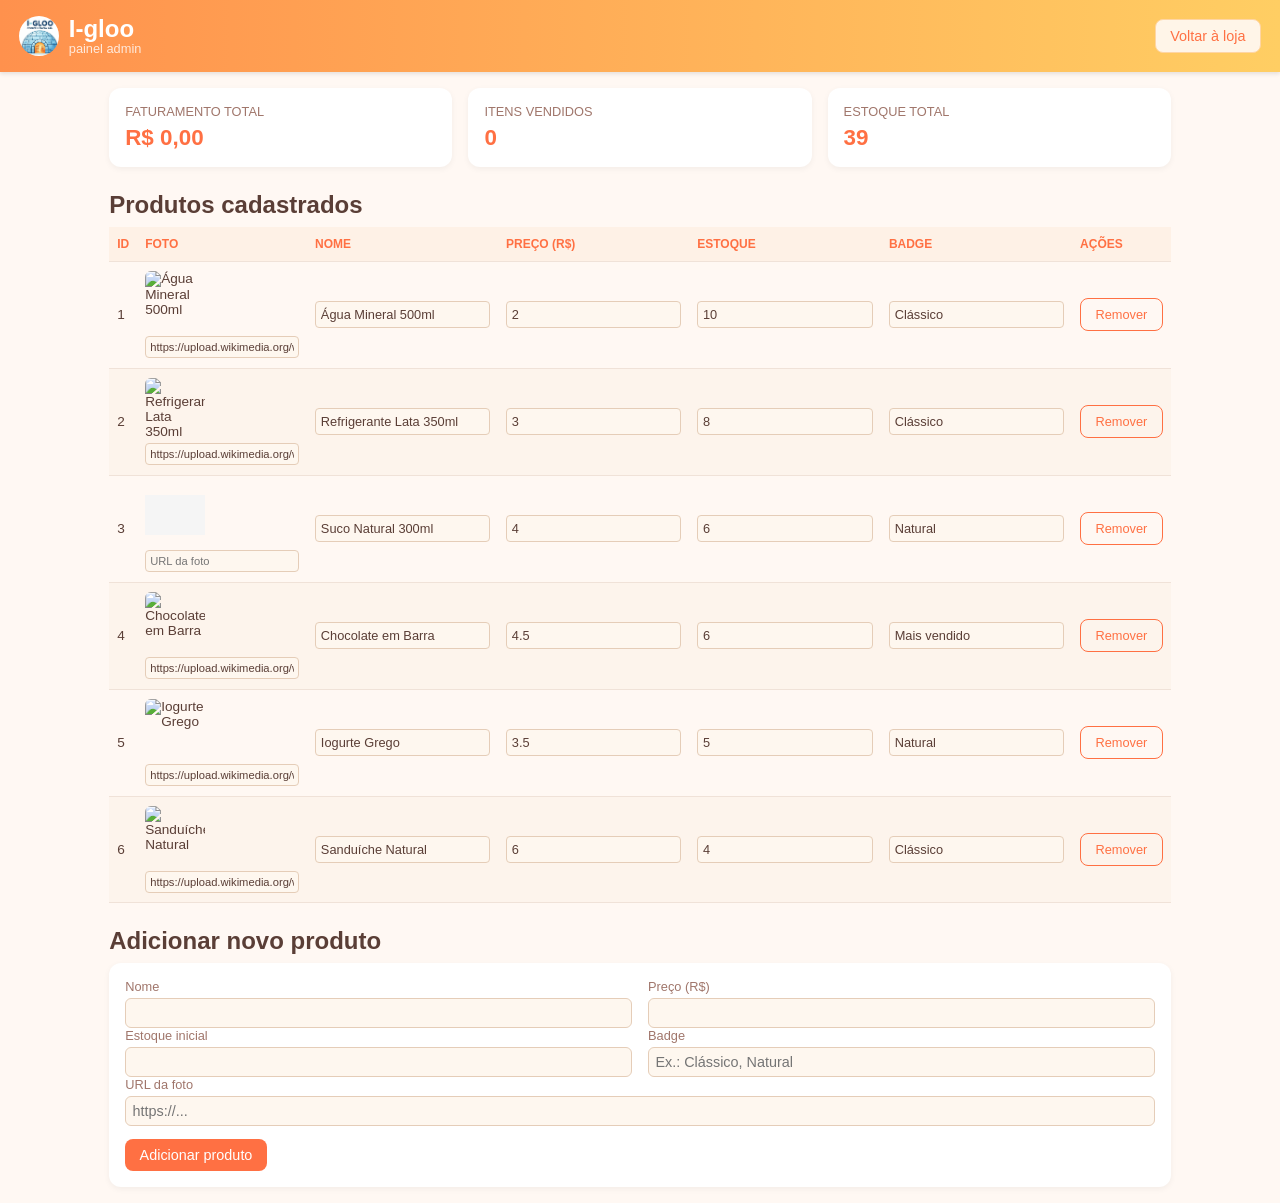
==== admin.html @ f958bf2a "Publicação inicial do site" ====
<!DOCTYPE html>
<html lang="pt-BR">
<head>
  <meta charset="UTF-8">
  <meta name="viewport" content="width=device-width, initial-scale=1.0">
  <title>Painel administrativo – I‑gloo</title>
  <!--
    Painel administrativo para gerenciar produtos e acompanhar métricas
    da loja na geladeira. Aqui é possível ajustar preços e estoque,
    alterar categorias, definir imagens via link e adicionar novos
    produtos. As estatísticas de faturamento, itens vendidos e
    estoque total são exibidas apenas neste painel para não poluir
    a experiência de compra do usuário final.
  -->
  <link rel="stylesheet" href="style.css">
</head>
<body>
  <header class="header">
    <div class="brand">
      <!-- Usa o logotipo fornecido também no painel admin -->
      <img src="logo.png" alt="Logo I‑gloo" class="brand-logo">
      <div class="brand-text">
        <h1 class="brand-name">I‑gloo</h1>
        <p class="brand-tagline">painel admin</p>
      </div>
    </div>
    <nav class="actions">
      <a class="btn btn-soft" href="index.html">Voltar à loja</a>
    </nav>
  </header>
  <main class="container">
    <section class="admin-stats" style="margin-bottom:1.5rem">
      <div class="stat-card">
        <div class="label">Faturamento total</div>
        <div id="admin-revenue" class="value">R$ 0,00</div>
      </div>
      <div class="stat-card">
        <div class="label">Itens vendidos</div>
        <div id="admin-sold" class="value">0</div>
      </div>
      <div class="stat-card">
        <div class="label">Estoque total</div>
        <div id="admin-stock" class="value">0</div>
      </div>
    </section>

    <section>
      <h2 style="margin-bottom:0.5rem">Produtos cadastrados</h2>
      <div class="admin-table-wrapper">
        <table class="admin-table" id="admin-table">
          <thead>
            <tr>
              <th>ID</th>
              <th>Foto</th>
              <th>Nome</th>
              <th>Preço (R$)</th>
              <th>Estoque</th>
              <th>Badge</th>
              <th>Ações</th>
            </tr>
          </thead>
          <tbody id="admin-table-body">
            <!-- Linhas geradas via JS -->
          </tbody>
        </table>
      </div>
    </section>

    <section style="margin-top:1.5rem">
      <h2 style="margin-bottom:0.5rem">Adicionar novo produto</h2>
      <form id="add-product-form" class="admin-form">
        <div class="form-row">
          <div class="form-group">
            <label for="new-name">Nome</label>
            <input type="text" id="new-name" required>
          </div>
          <div class="form-group">
            <label for="new-price">Preço (R$)</label>
            <input type="number" id="new-price" step="0.01" min="0" required>
          </div>
        </div>
        <div class="form-row">
          <div class="form-group">
            <label for="new-stock">Estoque inicial</label>
            <input type="number" id="new-stock" min="0" required>
          </div>
          <div class="form-group">
            <label for="new-badge">Badge</label>
            <input type="text" id="new-badge" placeholder="Ex.: Clássico, Natural">
          </div>
        </div>
        <div class="form-group">
          <label for="new-image">URL da foto</label>
          <input type="url" id="new-image" placeholder="https://...">
        </div>
        <button type="submit" class="btn btn-primary" style="margin-top:0.8rem">Adicionar produto</button>
      </form>
    </section>
  </main>
  <script src="app.js"></script>
</body>
</html>
---- style.css ----
/*
 * Estilos para a I‑gloo – Loja na geladeira.
 *
 * A identidade visual utiliza uma paleta quente com gradiente no cabeçalho,
 * cartões arredondados e uma tipografia amigável. O objetivo é evocar
 * aconchego e diversão, afastando a aparência de software corporativo.
 */

/* Variáveis de cores */
:root {
  --gradient-start: #ff914d; /* início do gradiente laranja */
  --gradient-end: #ffce63;   /* fim do gradiente amarelo */
  --background: #fff8f3;     /* fundo bege muito claro */
  --card-bg: #ffffff;        /* cor de fundo dos cartões */
  --card-alt-bg: #fef1e6;    /* cor alternada para cartões pequenos */
  --text-color: #5a3e36;     /* marrom escuro para textos */
  --muted-color: #a0766b;    /* marrom claro para textos secundários */
  --primary: #ff7043;        /* coral para botões e destaques */
  --primary-hover: #f45a2e;  /* coral mais escuro para hover */
  --soft-btn-bg: #fff5e8;    /* fundo suave para botões "soft" */
  --soft-btn-border: #ffd5a3;/* borda para botões soft */
}

/* Reset básico */
* {
  margin: 0;
  padding: 0;
  box-sizing: border-box;
}

body {
  font-family: -apple-system, BlinkMacSystemFont, 'Segoe UI', Roboto, 'Helvetica Neue', sans-serif;
  background-color: var(--background);
  color: var(--text-color);
  min-height: 100vh;
  display: flex;
  flex-direction: column;
}

/* Cabeçalho */
.header {
  background: linear-gradient(90deg, var(--gradient-start), var(--gradient-end));
  color: #fff;
  padding: 1rem 1.2rem;
  display: flex;
  justify-content: space-between;
  align-items: center;
  box-shadow: 0 2px 4px rgba(0, 0, 0, 0.1);
}

.brand {
  display: flex;
  align-items: center;
  gap: 0.6rem;
}

.brand-icon {
  font-size: 2rem;
  line-height: 1;
  width: 2.5rem;
  height: 2.5rem;
  display: flex;
  align-items: center;
  justify-content: center;
  border-radius: 50%;
  background-color: rgba(255, 255, 255, 0.25);
}

/* Logotipo personalizado: substitui o emoji */
.brand-logo {
  width: 2.5rem;
  height: 2.5rem;
  object-fit: cover;
  border-radius: 50%;
}

.brand-text .brand-name {
  font-size: 1.5rem;
  font-weight: bold;
  line-height: 1;
}

.brand-text .brand-tagline {
  font-size: 0.8rem;
  opacity: 0.8;
}

.actions {
  display: flex;
  gap: 0.6rem;
  align-items: center;
}

/* Espaço para contador do carrinho no botão */
#cart-button span {
  margin-left: 0.35rem;
  font-weight: bold;
}

/* Botões */
.btn {
  display: inline-flex;
  align-items: center;
  justify-content: center;
  padding: 0.5rem 0.9rem;
  font-size: 0.9rem;
  border-radius: 8px;
  border: none;
  text-decoration: none;
  cursor: pointer;
  transition: background 0.2s ease, color 0.2s ease;
  user-select: none;
}

.btn-primary {
  background-color: var(--primary);
  color: #fff;
}
.btn-primary:hover {
  background-color: var(--primary-hover);
}

.btn-soft {
  background-color: var(--soft-btn-bg);
  color: var(--primary);
  border: 1px solid var(--soft-btn-border);
}
.btn-soft:hover {
  background-color: #ffe7ca;
}

.btn-ghost {
  background: transparent;
  color: var(--primary);
  border: 1px solid var(--primary);
}
.btn-ghost:hover {
  background-color: rgba(255, 112, 67, 0.1);
}

.btn-icon {
  background: none;
  border: none;
  color: var(--text-color);
  font-size: 1.2rem;
  cursor: pointer;
  padding: 0.2rem;
}
.btn-icon:hover {
  color: var(--primary);
}

/* Conteúdo principal */
.container {
  flex: 1;
  width: 100%;
  max-width: 1100px;
  margin: 0 auto;
  padding: 1rem 1.2rem;
}

/* Hero */
.hero {
  display: flex;
  flex-wrap: wrap;
  gap: 1rem;
  margin-bottom: 1.5rem;
}

.hero-card {
  flex: 1 1 280px;
  background-color: var(--card-bg);
  border-radius: 16px;
  padding: 1.2rem;
  box-shadow: 0 2px 6px rgba(0, 0, 0, 0.08);
}

.hero-title {
  font-size: 1.6rem;
  margin-bottom: 0.5rem;
}
.hero-text {
  font-size: 0.9rem;
  color: var(--muted-color);
}

.hero-illustration {
  flex: 1 1 200px;
  display: flex;
  align-items: center;
  justify-content: center;
  background-color: var(--card-alt-bg);
  border-radius: 16px;
  padding: 1.2rem;
  box-shadow: 0 2px 6px rgba(0, 0, 0, 0.05);
}

.emoji-stack {
  font-size: 2.4rem;
}

/* Layout principal: produtos e carrinho */
.layout {
  display: flex;
  flex-wrap: wrap;
  gap: 1.5rem;
}

.product-section {
  flex: 3 1 600px;
  min-width: 300px;
}

.section-header {
  margin-bottom: 0.8rem;
}
.section-header h3 {
  font-size: 1.4rem;
  margin-bottom: 0.2rem;
}
.section-header .section-subtitle {
  font-size: 0.85rem;
  color: var(--muted-color);
}

.product-grid {
  display: grid;
  grid-template-columns: repeat(auto-fill, minmax(200px, 1fr));
  gap: 1rem;
}

.product-card {
  background-color: var(--card-bg);
  border-radius: 12px;
  padding: 1rem;
  display: flex;
  flex-direction: column;
  justify-content: space-between;
  box-shadow: 0 2px 6px rgba(0, 0, 0, 0.06);
  position: relative;
}

.product-badge {
  position: absolute;
  top: 0.5rem;
  left: 0.5rem;
  background-color: var(--card-alt-bg);
  color: var(--primary);
  font-size: 0.65rem;
  padding: 0.15rem 0.4rem;
  border-radius: 6px;
  text-transform: uppercase;
}

.product-card img {
  width: 100%;
  height: 120px;
  object-fit: contain;
  margin-bottom: 0.5rem;
}

.product-card h4 {
  font-size: 1rem;
  margin-bottom: 0.3rem;
}

.product-card .price {
  font-weight: bold;
  margin-bottom: 0.8rem;
}

.product-card button {
  align-self: stretch;
  margin-top: auto;
}

/* Botão desabilitado com aparência cinza para indicar falta de estoque */
.product-card button:disabled {
  background-color: #d4d4d4;
  color: #888;
  cursor: not-allowed;
}

/* Carrinho lateral */
.cart-card {
  flex: 1 1 300px;
  max-width: 360px;
  background-color: var(--card-bg);
  border-radius: 12px;
  padding: 1rem;
  box-shadow: 0 2px 6px rgba(0, 0, 0, 0.05);
  position: relative;
}

.cart-card.hidden {
  display: none;
}

.cart-header {
  display: flex;
  justify-content: space-between;
  align-items: center;
  margin-bottom: 0.8rem;
}

.cart-header h3 {
  font-size: 1.3rem;
}
.cart-header .tag {
  background-color: var(--card-alt-bg);
  color: var(--primary);
  font-size: 0.7rem;
  padding: 0.2rem 0.5rem;
  border-radius: 6px;
  text-transform: uppercase;
}

.cart-list {
  max-height: 300px;
  overflow-y: auto;
  margin-bottom: 1rem;
}

.cart-item {
  display: flex;
  justify-content: space-between;
  align-items: center;
  padding: 0.4rem 0;
  border-bottom: 1px solid #f0e2d8;
}

.cart-item:last-child {
  border-bottom: none;
}

.cart-item .name {
  flex: 1;
  font-size: 0.9rem;
  margin-right: 0.4rem;
}

.quantity-controls {
  display: flex;
  align-items: center;
  gap: 0.4rem;
}

.quantity-controls button {
  width: 24px;
  height: 24px;
  font-size: 1rem;
  border-radius: 50%;
  border: none;
  background-color: var(--card-alt-bg);
  color: var(--primary);
  cursor: pointer;
}

.quantity-controls button:hover {
  background-color: var(--primary);
  color: #fff;
}

.cart-summary {
  border-top: 1px solid #f0e2d8;
  padding-top: 0.8rem;
}

.summary-row {
  display: flex;
  justify-content: space-between;
  margin-bottom: 0.4rem;
  font-size: 0.9rem;
}

.summary-row.total-row {
  font-weight: bold;
}

/* Sobreposição de pagamento */
.overlay {
  position: fixed;
  top: 0;
  left: 0;
  width: 100%;
  height: 100%;
  background-color: rgba(0, 0, 0, 0.4);
  display: flex;
  align-items: center;
  justify-content: center;
  z-index: 200;
}

.overlay.hidden {
  display: none;
}

.payment-box {
  background-color: var(--card-bg);
  border-radius: 16px;
  padding: 1.5rem;
  width: 90%;
  max-width: 420px;
  box-shadow: 0 4px 12px rgba(0, 0, 0, 0.2);
}

.payment-box h3 {
  margin-bottom: 0.6rem;
  font-size: 1.4rem;
}

.checkout-list {
  max-height: 300px;
  overflow-y: auto;
  margin-bottom: 1rem;
}

.checkout-item {
  display: flex;
  justify-content: space-between;
  margin-bottom: 0.5rem;
  font-size: 0.9rem;
}

.qr-code {
  background-color: var(--card-alt-bg);
  height: 180px;
  display: flex;
  align-items: center;
  justify-content: center;
  margin-top: 0.8rem;
  border-radius: 12px;
  color: var(--muted-color);
  font-size: 1.2rem;
}

.modal-actions {
  margin-top: 1rem;
  display: flex;
  gap: 0.6rem;
  justify-content: center;
}

/* Utilidade: esconder elementos */
.hidden {
  display: none !important;
}

/* Responsividade */
@media (max-width: 768px) {
  .layout {
    flex-direction: column;
  }
  .cart-card {
    max-width: none;
  }
}

/* ====================
 * Estilos do painel admin
 * ==================== */

/* Cartões de estatísticas no admin */
.admin-stats {
  display: flex;
  flex-wrap: wrap;
  gap: 1rem;
}

.stat-card {
  flex: 1 1 200px;
  background-color: var(--card-bg);
  border-radius: 12px;
  padding: 1rem;
  box-shadow: 0 2px 6px rgba(0, 0, 0, 0.05);
}

.stat-card .label {
  font-size: 0.8rem;
  color: var(--muted-color);
  margin-bottom: 0.4rem;
  text-transform: uppercase;
}

.stat-card .value {
  font-size: 1.4rem;
  font-weight: bold;
  color: var(--primary);
}

/* Tabela de produtos */
.admin-table-wrapper {
  overflow-x: auto;
}

.admin-table {
  width: 100%;
  border-collapse: collapse;
  font-size: 0.85rem;
}

.admin-table th,
.admin-table td {
  padding: 0.6rem 0.5rem;
  border-bottom: 1px solid #f0e2d8;
  text-align: left;
}

.admin-table th {
  background-color: var(--card-alt-bg);
  color: var(--primary);
  font-weight: 600;
  text-transform: uppercase;
  font-size: 0.75rem;
}

.admin-table tr:nth-child(even) td {
  background-color: #fdf4ec;
}

.admin-table img {
  width: 60px;
  height: 60px;
  object-fit: contain;
  border-radius: 6px;
}

.admin-table input[type="text"],
.admin-table input[type="number"],
.admin-table input[type="url"] {
  width: 100%;
  padding: 0.3rem;
  border-radius: 4px;
  border: 1px solid #e5cdb8;
  background-color: #fef7ef;
  color: var(--text-color);
  font-size: 0.8rem;
}

.admin-table button {
  font-size: 0.8rem;
}

/* Formulário de adição */
.admin-form {
  background-color: var(--card-bg);
  padding: 1rem;
  border-radius: 12px;
  box-shadow: 0 2px 6px rgba(0,0,0,0.05);
  max-width: 100%;
}

.admin-form .form-row {
  display: flex;
  flex-wrap: wrap;
  gap: 1rem;
}

.admin-form .form-group {
  flex: 1 1 200px;
  display: flex;
  flex-direction: column;
}

.admin-form label {
  font-size: 0.8rem;
  margin-bottom: 0.2rem;
  color: var(--muted-color);
}

.admin-form input {
  padding: 0.4rem;
  border: 1px solid #e5cdb8;
  border-radius: 6px;
  font-size: 0.9rem;
  background-color: #fef7ef;
  color: var(--text-color);
}

.admin-form input:focus {
  outline: 2px solid var(--primary);
}
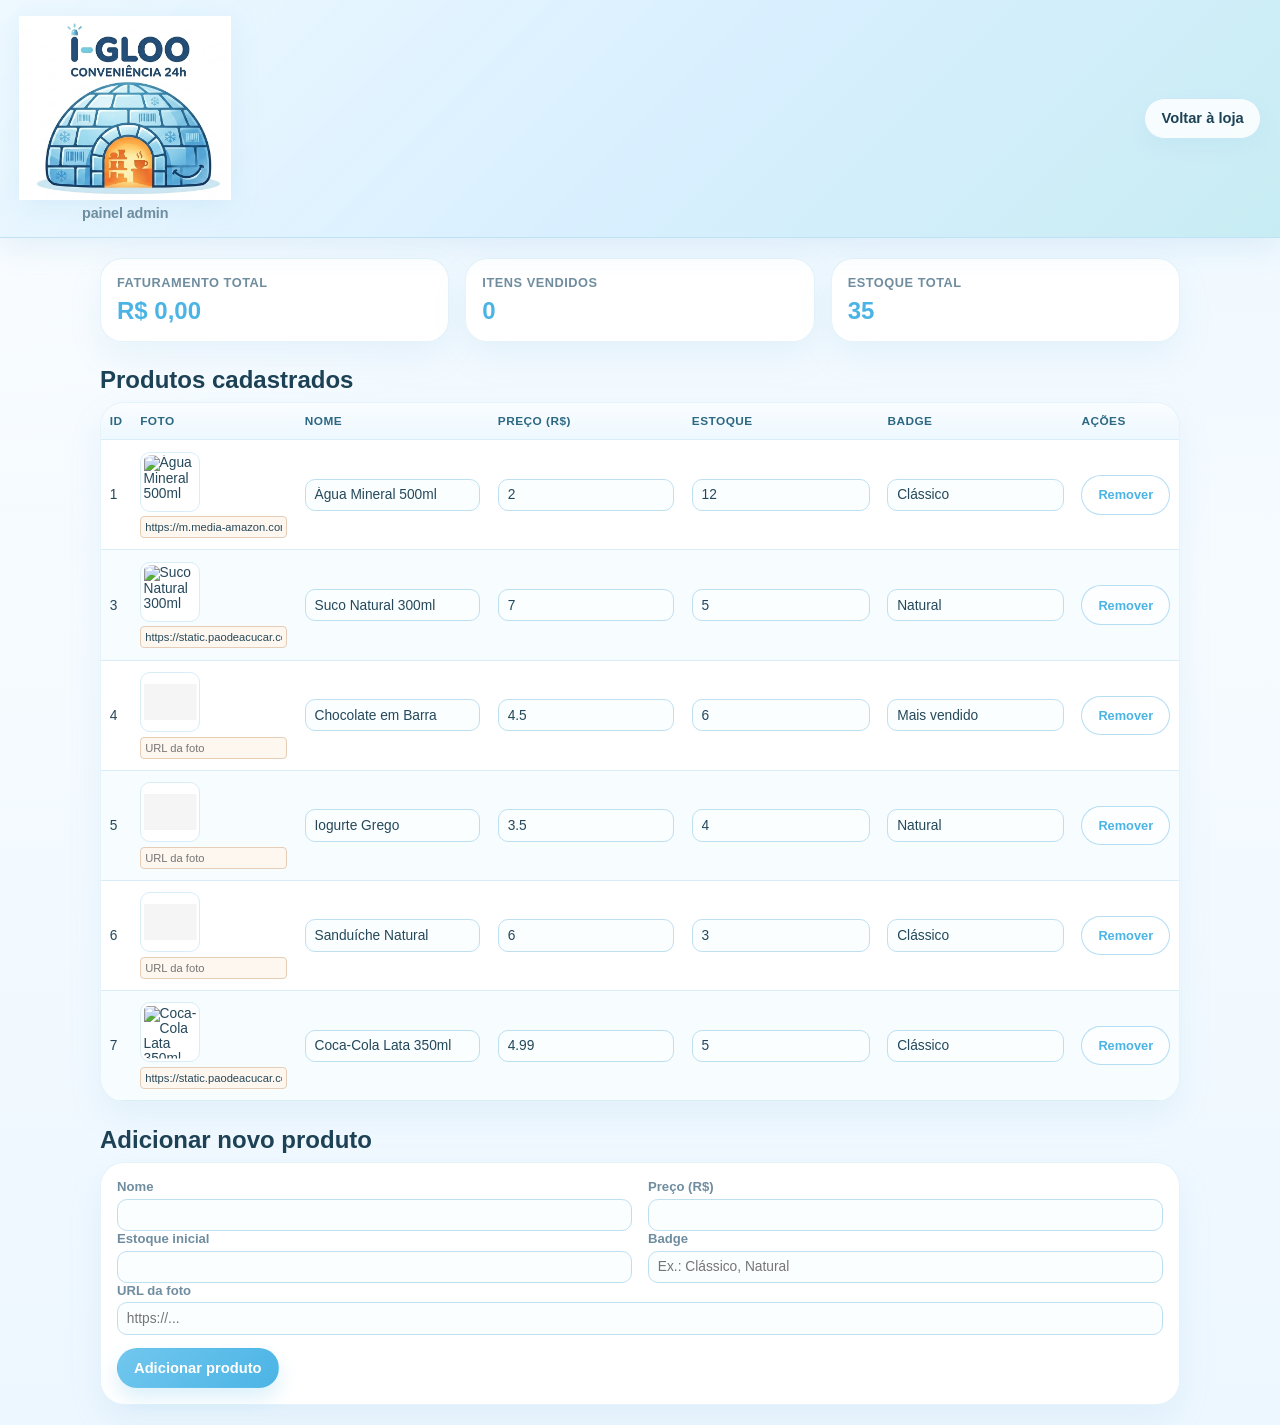
==== commit 07a2f63d: "Atualiza identidade visual da loja" ====
--- a/admin.html
+++ b/admin.html
@@ -16,13 +16,9 @@
 </head>
 <body>
   <header class="header">
-    <div class="brand">
-      <!-- Usa o logotipo fornecido também no painel admin -->
+    <div class="brand brand-admin">
       <img src="logo.png" alt="Logo I‑gloo" class="brand-logo">
-      <div class="brand-text">
-        <h1 class="brand-name">I‑gloo</h1>
-        <p class="brand-tagline">painel admin</p>
-      </div>
+      <p class="brand-tagline">painel admin</p>
     </div>
     <nav class="actions">
       <a class="btn btn-soft" href="index.html">Voltar à loja</a>
--- a/style.css
+++ b/style.css
@@ -1,209 +1,266 @@
 /*
  * Estilos para a I‑gloo – Loja na geladeira.
  *
- * A identidade visual utiliza uma paleta quente com gradiente no cabeçalho,
- * cartões arredondados e uma tipografia amigável. O objetivo é evocar
- * aconchego e diversão, afastando a aparência de software corporativo.
+ * Nova identidade visual em tons frios pastel, com foco em frescor,
+ * leveza e melhor valorização do logotipo.
  */
 
-/* Variáveis de cores */
 :root {
-  --gradient-start: #ff914d; /* início do gradiente laranja */
-  --gradient-end: #ffce63;   /* fim do gradiente amarelo */
-  --background: #fff8f3;     /* fundo bege muito claro */
-  --card-bg: #ffffff;        /* cor de fundo dos cartões */
-  --card-alt-bg: #fef1e6;    /* cor alternada para cartões pequenos */
-  --text-color: #5a3e36;     /* marrom escuro para textos */
-  --muted-color: #a0766b;    /* marrom claro para textos secundários */
-  --primary: #ff7043;        /* coral para botões e destaques */
-  --primary-hover: #f45a2e;  /* coral mais escuro para hover */
-  --soft-btn-bg: #fff5e8;    /* fundo suave para botões "soft" */
-  --soft-btn-border: #ffd5a3;/* borda para botões soft */
-}
-
-/* Reset básico */
+  --gradient-start: #edf8ff;
+  --gradient-mid: #d8efff;
+  --gradient-end: #c7ecf3;
+
+  --background: #f6fbff;
+  --background-strong: #edf7ff;
+  --card-bg: #ffffff;
+  --card-bg-strong: #ffffff;
+  --card-alt-bg: #f6fbff;
+  --card-soft: #ffffff;
+
+  --text-color: #24485a;
+  --heading-color: #1d4255;
+  --muted-color: #6f8d9f;
+
+  --primary: #71c7ee;
+  --primary-strong: #4bb4e5;
+  --primary-hover: #3aa7dc;
+  --primary-soft: #e5f6ff;
+  --accent: #bdeef2;
+  --accent-strong: #8fdce9;
+
+  --soft-btn-bg: rgba(255, 255, 255, 0.84);
+  --soft-btn-border: #c9e8f6;
+  --border: #d7edf8;
+  --border-strong: #bddff0;
+
+  --shadow-soft: 0 10px 30px rgba(102, 170, 210, 0.10);
+  --shadow-card: 0 14px 34px rgba(96, 165, 208, 0.10);
+  --shadow-header: 0 10px 28px rgba(96, 165, 208, 0.14);
+  --shadow-logo: 0 8px 18px rgba(90, 175, 216, 0.16);
+  --shadow-button: 0 10px 20px rgba(75, 180, 229, 0.20);
+
+  --radius-sm: 10px;
+  --radius-md: 16px;
+  --radius-lg: 24px;
+  --radius-xl: 30px;
+}
+
 * {
   margin: 0;
   padding: 0;
   box-sizing: border-box;
 }
 
+html {
+  scroll-behavior: smooth;
+}
+
 body {
   font-family: -apple-system, BlinkMacSystemFont, 'Segoe UI', Roboto, 'Helvetica Neue', sans-serif;
-  background-color: var(--background);
+  background:
+    radial-gradient(circle at top left, rgba(255,255,255,0.95) 0%, rgba(255,255,255,0) 30%),
+    linear-gradient(180deg, var(--gradient-start) 0%, var(--background) 42%, var(--background-strong) 100%);
   color: var(--text-color);
   min-height: 100vh;
   display: flex;
   flex-direction: column;
 }
 
-/* Cabeçalho */
 .header {
-  background: linear-gradient(90deg, var(--gradient-start), var(--gradient-end));
-  color: #fff;
+  background: linear-gradient(135deg, rgba(237, 248, 255, 0.92) 0%, rgba(216, 239, 255, 0.98) 52%, rgba(199, 236, 243, 0.98) 100%);
+  color: var(--heading-color);
   padding: 1rem 1.2rem;
   display: flex;
   justify-content: space-between;
   align-items: center;
-  box-shadow: 0 2px 4px rgba(0, 0, 0, 0.1);
+  gap: 1rem;
+  box-shadow: var(--shadow-header);
+  border-bottom: 1px solid rgba(188, 224, 241, 0.9);
+  backdrop-filter: blur(14px);
+  position: sticky;
+  top: 0;
+  z-index: 40;
 }
 
 .brand {
-  display: flex;
-  align-items: center;
-  gap: 0.6rem;
-}
-
-.brand-icon {
-  font-size: 2rem;
-  line-height: 1;
-  width: 2.5rem;
-  height: 2.5rem;
-  display: flex;
+  display: inline-flex;
+  flex-direction: column;
   align-items: center;
   justify-content: center;
-  border-radius: 50%;
-  background-color: rgba(255, 255, 255, 0.25);
-}
-
-/* Logotipo personalizado: substitui o emoji */
+  gap: 0.32rem;
+  padding: 0;
+}
+
 .brand-logo {
-  width: 2.5rem;
-  height: 2.5rem;
-  object-fit: cover;
-  border-radius: 50%;
-}
-
-.brand-text .brand-name {
-  font-size: 1.5rem;
-  font-weight: bold;
-  line-height: 1;
-}
-
-.brand-text .brand-tagline {
-  font-size: 0.8rem;
-  opacity: 0.8;
+  width: 13.25rem;
+  height: auto;
+  object-fit: contain;
+  filter: drop-shadow(0 6px 14px rgba(84, 166, 204, 0.12));
+}
+
+.brand-store .brand-logo-store {
+  width: 14.25rem;
+}
+
+.brand-tagline {
+  font-size: 0.98rem;
+  color: var(--muted-color);
+  font-weight: 600;
+  letter-spacing: -0.01em;
+}
+
+.brand-admin .brand-tagline {
+  font-size: 0.9rem;
 }
 
 .actions {
   display: flex;
-  gap: 0.6rem;
-  align-items: center;
-}
-
-/* Espaço para contador do carrinho no botão */
+  gap: 0.65rem;
+  align-items: center;
+  flex-wrap: wrap;
+}
+
 #cart-button span {
   margin-left: 0.35rem;
-  font-weight: bold;
-}
-
-/* Botões */
+  font-weight: 800;
+}
+
 .btn {
   display: inline-flex;
   align-items: center;
   justify-content: center;
-  padding: 0.5rem 0.9rem;
-  font-size: 0.9rem;
-  border-radius: 8px;
-  border: none;
+  gap: 0.35rem;
+  padding: 0.7rem 1rem;
+  font-size: 0.92rem;
+  font-weight: 700;
+  border-radius: 999px;
+  border: 1px solid transparent;
   text-decoration: none;
   cursor: pointer;
-  transition: background 0.2s ease, color 0.2s ease;
+  transition: transform 0.18s ease, background 0.22s ease, color 0.22s ease, border-color 0.22s ease, box-shadow 0.22s ease;
   user-select: none;
 }
 
+.btn:hover {
+  transform: translateY(-1px);
+}
+
 .btn-primary {
-  background-color: var(--primary);
-  color: #fff;
-}
+  background: linear-gradient(135deg, var(--primary) 0%, var(--primary-strong) 100%);
+  color: #ffffff;
+  box-shadow: var(--shadow-button);
+}
+
 .btn-primary:hover {
-  background-color: var(--primary-hover);
+  background: linear-gradient(135deg, #68c2eb 0%, var(--primary-hover) 100%);
 }
 
 .btn-soft {
   background-color: var(--soft-btn-bg);
-  color: var(--primary);
-  border: 1px solid var(--soft-btn-border);
-}
+  color: var(--heading-color);
+  border-color: var(--soft-btn-border);
+  box-shadow: 0 8px 18px rgba(123, 184, 219, 0.10);
+}
+
 .btn-soft:hover {
-  background-color: #ffe7ca;
+  background-color: #ffffff;
+  border-color: var(--border-strong);
 }
 
 .btn-ghost {
-  background: transparent;
-  color: var(--primary);
-  border: 1px solid var(--primary);
-}
+  background: rgba(255, 255, 255, 0.7);
+  color: var(--primary-strong);
+  border-color: rgba(122, 196, 233, 0.55);
+}
+
 .btn-ghost:hover {
-  background-color: rgba(255, 112, 67, 0.1);
+  background-color: var(--primary-soft);
 }
 
 .btn-icon {
-  background: none;
-  border: none;
-  color: var(--text-color);
-  font-size: 1.2rem;
+  background: rgba(255, 255, 255, 0.58);
+  border: 1px solid var(--border);
+  color: var(--heading-color);
+  font-size: 1.05rem;
   cursor: pointer;
-  padding: 0.2rem;
-}
+  width: 2rem;
+  height: 2rem;
+  border-radius: 999px;
+  padding: 0;
+}
+
 .btn-icon:hover {
-  color: var(--primary);
-}
-
-/* Conteúdo principal */
+  background: #fff;
+  color: var(--primary-strong);
+}
+
 .container {
   flex: 1;
   width: 100%;
-  max-width: 1100px;
+  max-width: 1120px;
   margin: 0 auto;
-  padding: 1rem 1.2rem;
-}
-
-/* Hero */
+  padding: 1.25rem;
+}
+
 .hero {
   display: flex;
   flex-wrap: wrap;
   gap: 1rem;
-  margin-bottom: 1.5rem;
+  margin-bottom: 1.6rem;
+}
+
+.hero-card,
+.hero-illustration,
+.product-card,
+.cart-card,
+.payment-box,
+.stat-card,
+.admin-form {
+  background: #ffffff;
+  border: 1px solid rgba(220, 239, 248, 0.75);
+  box-shadow: var(--shadow-card);
+  backdrop-filter: blur(14px);
 }
 
 .hero-card {
   flex: 1 1 280px;
-  background-color: var(--card-bg);
-  border-radius: 16px;
-  padding: 1.2rem;
-  box-shadow: 0 2px 6px rgba(0, 0, 0, 0.08);
+  border-radius: var(--radius-xl);
+  padding: 1.35rem;
 }
 
 .hero-title {
-  font-size: 1.6rem;
-  margin-bottom: 0.5rem;
-}
+  font-size: 1.7rem;
+  color: var(--heading-color);
+  margin-bottom: 0.55rem;
+  letter-spacing: -0.03em;
+}
+
 .hero-text {
-  font-size: 0.9rem;
+  font-size: 0.96rem;
   color: var(--muted-color);
+  max-width: 32ch;
 }
 
 .hero-illustration {
-  flex: 1 1 200px;
+  flex: 1 1 220px;
   display: flex;
   align-items: center;
   justify-content: center;
-  background-color: var(--card-alt-bg);
-  border-radius: 16px;
-  padding: 1.2rem;
-  box-shadow: 0 2px 6px rgba(0, 0, 0, 0.05);
+  background: #ffffff;
+  border-radius: var(--radius-xl);
+  padding: 1.35rem;
 }
 
 .emoji-stack {
-  font-size: 2.4rem;
-}
-
-/* Layout principal: produtos e carrinho */
+  font-size: 2.55rem;
+  filter: drop-shadow(0 6px 10px rgba(119, 187, 218, 0.15));
+}
+
 .layout {
   display: flex;
   flex-wrap: wrap;
   gap: 1.5rem;
+  align-items: flex-start;
 }
 
 .product-section {
@@ -212,14 +269,18 @@
 }
 
 .section-header {
-  margin-bottom: 0.8rem;
-}
+  margin-bottom: 0.9rem;
+}
+
 .section-header h3 {
-  font-size: 1.4rem;
+  font-size: 1.42rem;
   margin-bottom: 0.2rem;
-}
+  color: var(--heading-color);
+  letter-spacing: -0.02em;
+}
+
 .section-header .section-subtitle {
-  font-size: 0.85rem;
+  font-size: 0.9rem;
   color: var(--muted-color);
 }
 
@@ -230,43 +291,66 @@
 }
 
 .product-card {
-  background-color: var(--card-bg);
-  border-radius: 12px;
-  padding: 1rem;
+  border-radius: 24px;
+  padding: 0.95rem 0.95rem 1rem;
   display: flex;
   flex-direction: column;
   justify-content: space-between;
-  box-shadow: 0 2px 6px rgba(0, 0, 0, 0.06);
   position: relative;
+  overflow: hidden;
+  border-color: rgba(226, 241, 248, 0.55);
+}
+
+.product-card::before {
+  content: '';
+  position: absolute;
+  inset: 0 0 auto 0;
+  height: 54px;
+  background: linear-gradient(180deg, rgba(250, 253, 255, 0.9) 0%, rgba(250, 253, 255, 0) 100%);
+  pointer-events: none;
 }
 
 .product-badge {
   position: absolute;
-  top: 0.5rem;
-  left: 0.5rem;
-  background-color: var(--card-alt-bg);
-  color: var(--primary);
+  top: 0.8rem;
+  left: 0.8rem;
+  background: linear-gradient(135deg, #eefbff 0%, #daf6f8 100%);
+  border: 1px solid #d7eef5;
+  color: #2c6d86;
   font-size: 0.65rem;
-  padding: 0.15rem 0.4rem;
-  border-radius: 6px;
+  font-weight: 800;
+  letter-spacing: 0.04em;
+  padding: 0.22rem 0.5rem;
+  border-radius: 999px;
   text-transform: uppercase;
 }
 
 .product-card img {
-  width: 100%;
-  height: 120px;
+  width: calc(100% - 1.4rem);
+  height: 152px;
   object-fit: contain;
-  margin-bottom: 0.5rem;
+  object-position: center;
+  display: block;
+  margin: 2.2rem auto 1.2rem;
+  flex-shrink: 0;
+  background: #ffffff;
+  border-radius: 18px;
+  padding: 0.35rem;
+  filter: drop-shadow(0 8px 14px rgba(121, 186, 219, 0.08));
 }
 
 .product-card h4 {
-  font-size: 1rem;
+  font-size: 0.98rem;
+  line-height: 1.22;
   margin-bottom: 0.3rem;
+  color: var(--heading-color);
 }
 
 .product-card .price {
-  font-weight: bold;
-  margin-bottom: 0.8rem;
+  font-weight: 800;
+  font-size: 0.98rem;
+  color: #2a6a88;
+  margin-bottom: 0.95rem;
 }
 
 .product-card button {
@@ -274,21 +358,18 @@
   margin-top: auto;
 }
 
-/* Botão desabilitado com aparência cinza para indicar falta de estoque */
 .product-card button:disabled {
-  background-color: #d4d4d4;
-  color: #888;
+  background: #d7e6ef;
+  color: #7690a0;
   cursor: not-allowed;
-}
-
-/* Carrinho lateral */
+  box-shadow: none;
+}
+
 .cart-card {
-  flex: 1 1 300px;
+  flex: 1 1 310px;
   max-width: 360px;
-  background-color: var(--card-bg);
-  border-radius: 12px;
+  border-radius: 24px;
   padding: 1rem;
-  box-shadow: 0 2px 6px rgba(0, 0, 0, 0.05);
   position: relative;
 }
 
@@ -300,18 +381,24 @@
   display: flex;
   justify-content: space-between;
   align-items: center;
-  margin-bottom: 0.8rem;
+  gap: 0.55rem;
+  margin-bottom: 0.9rem;
 }
 
 .cart-header h3 {
-  font-size: 1.3rem;
-}
+  font-size: 1.25rem;
+  color: var(--heading-color);
+}
+
 .cart-header .tag {
-  background-color: var(--card-alt-bg);
-  color: var(--primary);
-  font-size: 0.7rem;
-  padding: 0.2rem 0.5rem;
-  border-radius: 6px;
+  background: linear-gradient(135deg, #e9f8ff 0%, #d5f4f6 100%);
+  border: 1px solid #caedf4;
+  color: #2c6d86;
+  font-size: 0.68rem;
+  font-weight: 800;
+  letter-spacing: 0.04em;
+  padding: 0.24rem 0.5rem;
+  border-radius: 999px;
   text-transform: uppercase;
 }
 
@@ -319,14 +406,16 @@
   max-height: 300px;
   overflow-y: auto;
   margin-bottom: 1rem;
+  padding-right: 0.2rem;
 }
 
 .cart-item {
   display: flex;
   justify-content: space-between;
   align-items: center;
-  padding: 0.4rem 0;
-  border-bottom: 1px solid #f0e2d8;
+  gap: 0.5rem;
+  padding: 0.55rem 0;
+  border-bottom: 1px solid rgba(215, 237, 248, 0.95);
 }
 
 .cart-item:last-child {
@@ -335,8 +424,9 @@
 
 .cart-item .name {
   flex: 1;
-  font-size: 0.9rem;
-  margin-right: 0.4rem;
+  font-size: 0.92rem;
+  margin-right: 0.3rem;
+  color: var(--text-color);
 }
 
 .quantity-controls {
@@ -346,49 +436,50 @@
 }
 
 .quantity-controls button {
-  width: 24px;
-  height: 24px;
+  width: 28px;
+  height: 28px;
   font-size: 1rem;
+  font-weight: 700;
   border-radius: 50%;
-  border: none;
+  border: 1px solid var(--border);
   background-color: var(--card-alt-bg);
-  color: var(--primary);
+  color: var(--primary-strong);
   cursor: pointer;
 }
 
 .quantity-controls button:hover {
-  background-color: var(--primary);
+  background-color: var(--primary-strong);
   color: #fff;
+  border-color: var(--primary-strong);
 }
 
 .cart-summary {
-  border-top: 1px solid #f0e2d8;
-  padding-top: 0.8rem;
+  border-top: 1px solid rgba(215, 237, 248, 0.95);
+  padding-top: 0.9rem;
 }
 
 .summary-row {
   display: flex;
   justify-content: space-between;
-  margin-bottom: 0.4rem;
-  font-size: 0.9rem;
+  margin-bottom: 0.45rem;
+  font-size: 0.92rem;
 }
 
 .summary-row.total-row {
-  font-weight: bold;
-}
-
-/* Sobreposição de pagamento */
+  font-weight: 800;
+  color: var(--heading-color);
+}
+
 .overlay {
   position: fixed;
-  top: 0;
-  left: 0;
-  width: 100%;
-  height: 100%;
-  background-color: rgba(0, 0, 0, 0.4);
+  inset: 0;
+  background: rgba(30, 66, 88, 0.34);
+  backdrop-filter: blur(8px);
   display: flex;
   align-items: center;
   justify-content: center;
   z-index: 200;
+  padding: 1rem;
 }
 
 .overlay.hidden {
@@ -396,71 +487,62 @@
 }
 
 .payment-box {
-  background-color: var(--card-bg);
-  border-radius: 16px;
+  border-radius: 28px;
   padding: 1.5rem;
-  width: 90%;
-  max-width: 420px;
-  box-shadow: 0 4px 12px rgba(0, 0, 0, 0.2);
+  width: 100%;
+  max-width: 430px;
 }
 
 .payment-box h3 {
-  margin-bottom: 0.6rem;
-  font-size: 1.4rem;
+  margin-bottom: 0.55rem;
+  font-size: 1.45rem;
+  color: var(--heading-color);
+}
+
+.payment-box p {
+  color: var(--muted-color);
 }
 
 .checkout-list {
   max-height: 300px;
   overflow-y: auto;
-  margin-bottom: 1rem;
+  margin: 1rem 0 0.2rem;
 }
 
 .checkout-item {
   display: flex;
   justify-content: space-between;
-  margin-bottom: 0.5rem;
-  font-size: 0.9rem;
+  gap: 0.8rem;
+  margin-bottom: 0.55rem;
+  font-size: 0.92rem;
 }
 
 .qr-code {
-  background-color: var(--card-alt-bg);
+  background: linear-gradient(180deg, #fafdff 0%, #edf8ff 100%);
+  border: 1px dashed #cbe8f5;
   height: 180px;
   display: flex;
   align-items: center;
   justify-content: center;
-  margin-top: 0.8rem;
-  border-radius: 12px;
+  margin-top: 0.9rem;
+  border-radius: 18px;
   color: var(--muted-color);
   font-size: 1.2rem;
+  font-weight: 700;
 }
 
 .modal-actions {
-  margin-top: 1rem;
+  margin-top: 1.1rem;
   display: flex;
   gap: 0.6rem;
   justify-content: center;
-}
-
-/* Utilidade: esconder elementos */
+  flex-wrap: wrap;
+}
+
 .hidden {
   display: none !important;
 }
 
-/* Responsividade */
-@media (max-width: 768px) {
-  .layout {
-    flex-direction: column;
-  }
-  .cart-card {
-    max-width: none;
-  }
-}
-
-/* ====================
- * Estilos do painel admin
- * ==================== */
-
-/* Cartões de estatísticas no admin */
 .admin-stats {
   display: flex;
   flex-wrap: wrap;
@@ -469,84 +551,97 @@
 
 .stat-card {
   flex: 1 1 200px;
-  background-color: var(--card-bg);
-  border-radius: 12px;
+  border-radius: 22px;
   padding: 1rem;
-  box-shadow: 0 2px 6px rgba(0, 0, 0, 0.05);
 }
 
 .stat-card .label {
   font-size: 0.8rem;
   color: var(--muted-color);
-  margin-bottom: 0.4rem;
+  margin-bottom: 0.45rem;
   text-transform: uppercase;
+  letter-spacing: 0.04em;
+  font-weight: 700;
 }
 
 .stat-card .value {
-  font-size: 1.4rem;
-  font-weight: bold;
-  color: var(--primary);
-}
-
-/* Tabela de produtos */
+  font-size: 1.5rem;
+  font-weight: 800;
+  color: var(--primary-strong);
+}
+
 .admin-table-wrapper {
   overflow-x: auto;
+  background: var(--card-bg);
+  border: 1px solid rgba(208, 234, 245, 0.95);
+  border-radius: 24px;
+  box-shadow: var(--shadow-card);
 }
 
 .admin-table {
   width: 100%;
   border-collapse: collapse;
-  font-size: 0.85rem;
+  font-size: 0.86rem;
 }
 
 .admin-table th,
 .admin-table td {
-  padding: 0.6rem 0.5rem;
-  border-bottom: 1px solid #f0e2d8;
+  padding: 0.7rem 0.55rem;
+  border-bottom: 1px solid rgba(215, 237, 248, 0.95);
   text-align: left;
 }
 
 .admin-table th {
-  background-color: var(--card-alt-bg);
-  color: var(--primary);
-  font-weight: 600;
+  background: linear-gradient(180deg, #fafdff 0%, #edf8ff 100%);
+  color: #2d6882;
+  font-weight: 800;
   text-transform: uppercase;
-  font-size: 0.75rem;
+  letter-spacing: 0.04em;
+  font-size: 0.74rem;
 }
 
 .admin-table tr:nth-child(even) td {
-  background-color: #fdf4ec;
+  background-color: rgba(244, 251, 255, 0.7);
 }
 
 .admin-table img {
   width: 60px;
   height: 60px;
   object-fit: contain;
-  border-radius: 6px;
+  border-radius: 10px;
+  background: #fff;
+  border: 1px solid var(--border);
+  padding: 0.15rem;
 }
 
 .admin-table input[type="text"],
 .admin-table input[type="number"],
-.admin-table input[type="url"] {
+.admin-table input[type="url"],
+.admin-form input {
   width: 100%;
-  padding: 0.3rem;
-  border-radius: 4px;
-  border: 1px solid #e5cdb8;
-  background-color: #fef7ef;
+  padding: 0.48rem 0.55rem;
+  border-radius: 10px;
+  border: 1px solid var(--border-strong);
+  background-color: #fbfeff;
   color: var(--text-color);
-  font-size: 0.8rem;
+  font-size: 0.86rem;
+}
+
+.admin-table input[type="text"]:focus,
+.admin-table input[type="number"]:focus,
+.admin-table input[type="url"]:focus,
+.admin-form input:focus {
+  outline: 2px solid rgba(113, 199, 238, 0.28);
+  border-color: var(--primary);
 }
 
 .admin-table button {
   font-size: 0.8rem;
 }
 
-/* Formulário de adição */
 .admin-form {
-  background-color: var(--card-bg);
   padding: 1rem;
-  border-radius: 12px;
-  box-shadow: 0 2px 6px rgba(0,0,0,0.05);
+  border-radius: 24px;
   max-width: 100%;
 }
 
@@ -563,20 +658,201 @@
 }
 
 .admin-form label {
-  font-size: 0.8rem;
-  margin-bottom: 0.2rem;
+  font-size: 0.82rem;
+  margin-bottom: 0.28rem;
   color: var(--muted-color);
-}
-
-.admin-form input {
-  padding: 0.4rem;
-  border: 1px solid #e5cdb8;
-  border-radius: 6px;
-  font-size: 0.9rem;
-  background-color: #fef7ef;
-  color: var(--text-color);
-}
-
-.admin-form input:focus {
-  outline: 2px solid var(--primary);
-}+  font-weight: 700;
+}
+
+h2 {
+  color: var(--heading-color);
+}
+
+@media (max-width: 900px) {
+  .header {
+    padding: 0.9rem 1rem;
+  }
+
+  .brand {
+    padding: 0.48rem 0.75rem;
+  }
+
+  .brand-logo {
+    width: 3rem;
+    height: 3rem;
+  }
+}
+
+@media (max-width: 768px) {
+  .header {
+    flex-direction: column;
+    align-items: stretch;
+  }
+
+  .actions {
+    justify-content: space-between;
+  }
+
+  .layout {
+    flex-direction: column;
+  }
+
+  .cart-card {
+    max-width: none;
+  }
+
+  .product-grid {
+    grid-template-columns: repeat(auto-fill, minmax(160px, 1fr));
+  }
+}
+
+@media (max-width: 540px) {
+  .container {
+    padding: 1rem;
+  }
+
+  .brand {
+    width: 100%;
+    justify-content: center;
+    border-radius: 24px;
+  }
+
+  .brand-logo {
+    width: 2.9rem;
+    height: 2.9rem;
+  }
+
+  .brand-text .brand-name {
+    font-size: 1.42rem;
+  }
+
+  .hero-card,
+  .hero-illustration,
+  .product-card,
+  .cart-card,
+  .payment-box,
+  .stat-card,
+  .admin-form,
+  .admin-table-wrapper {
+    border-radius: 20px;
+  }
+
+  .modal-actions,
+  .actions {
+    flex-direction: column;
+    align-items: stretch;
+  }
+
+  .btn {
+    width: 100%;
+  }
+}
+
+
+@media (max-width: 768px) {
+  .header {
+    align-items: center;
+  }
+
+  .brand {
+    gap: 0.9rem;
+    padding: 0.85rem 1rem;
+  }
+
+  .brand-logo {
+    width: 4.35rem;
+    height: 4.35rem;
+  }
+
+  .brand-text .brand-name {
+    font-size: 2rem;
+  }
+
+  .brand-text .brand-tagline {
+    font-size: 0.96rem;
+  }
+
+  .actions {
+    width: auto;
+    margin-left: auto;
+  }
+
+  .product-card img {
+    height: 164px;
+    margin-top: 2.15rem;
+    margin-bottom: 1.1rem;
+  }
+}
+
+
+.actions .btn {
+  min-width: 108px;
+}
+
+#cart-button {
+  min-width: 132px;
+}
+
+.admin-table-wrapper {
+  border-color: rgba(220, 239, 248, 0.75);
+}
+
+@media (max-width: 900px) {
+  .brand-logo {
+    width: 11.75rem;
+  }
+
+  .brand-store .brand-logo-store {
+    width: 12.8rem;
+  }
+}
+
+@media (max-width: 768px) {
+  .header {
+    align-items: center;
+  }
+
+  .brand {
+    width: 100%;
+  }
+
+  .actions {
+    width: 100%;
+    justify-content: space-between;
+    margin-left: 0;
+  }
+
+  .actions .btn {
+    flex: 1 1 0;
+  }
+
+  .product-card img {
+    width: calc(100% - 1rem);
+    height: 156px;
+    margin-top: 2.3rem;
+    margin-bottom: 1.1rem;
+  }
+}
+
+@media (max-width: 540px) {
+  .brand-logo {
+    width: 10.8rem;
+  }
+
+  .brand-store .brand-logo-store {
+    width: 11.6rem;
+  }
+
+  .brand-tagline {
+    font-size: 0.9rem;
+  }
+
+  .actions {
+    flex-direction: row;
+    align-items: stretch;
+  }
+
+  .btn {
+    width: auto;
+  }
+}
